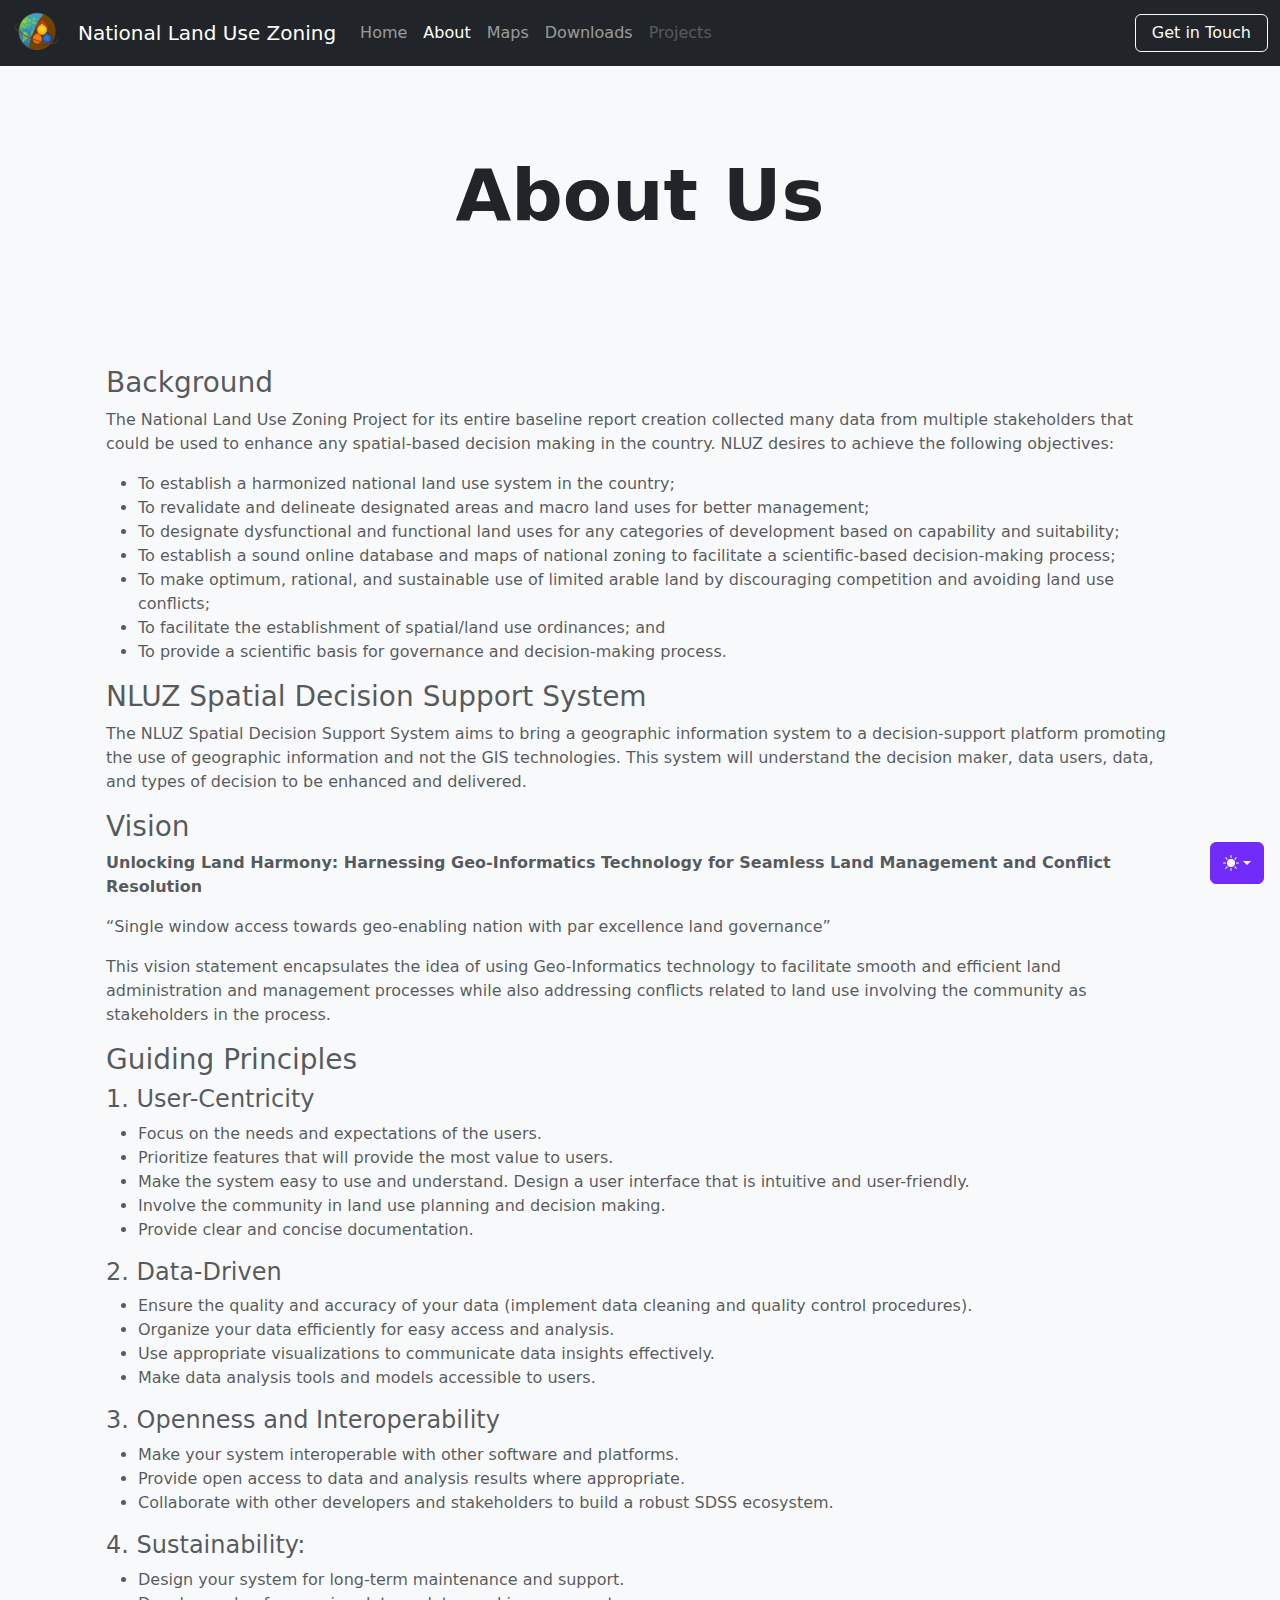
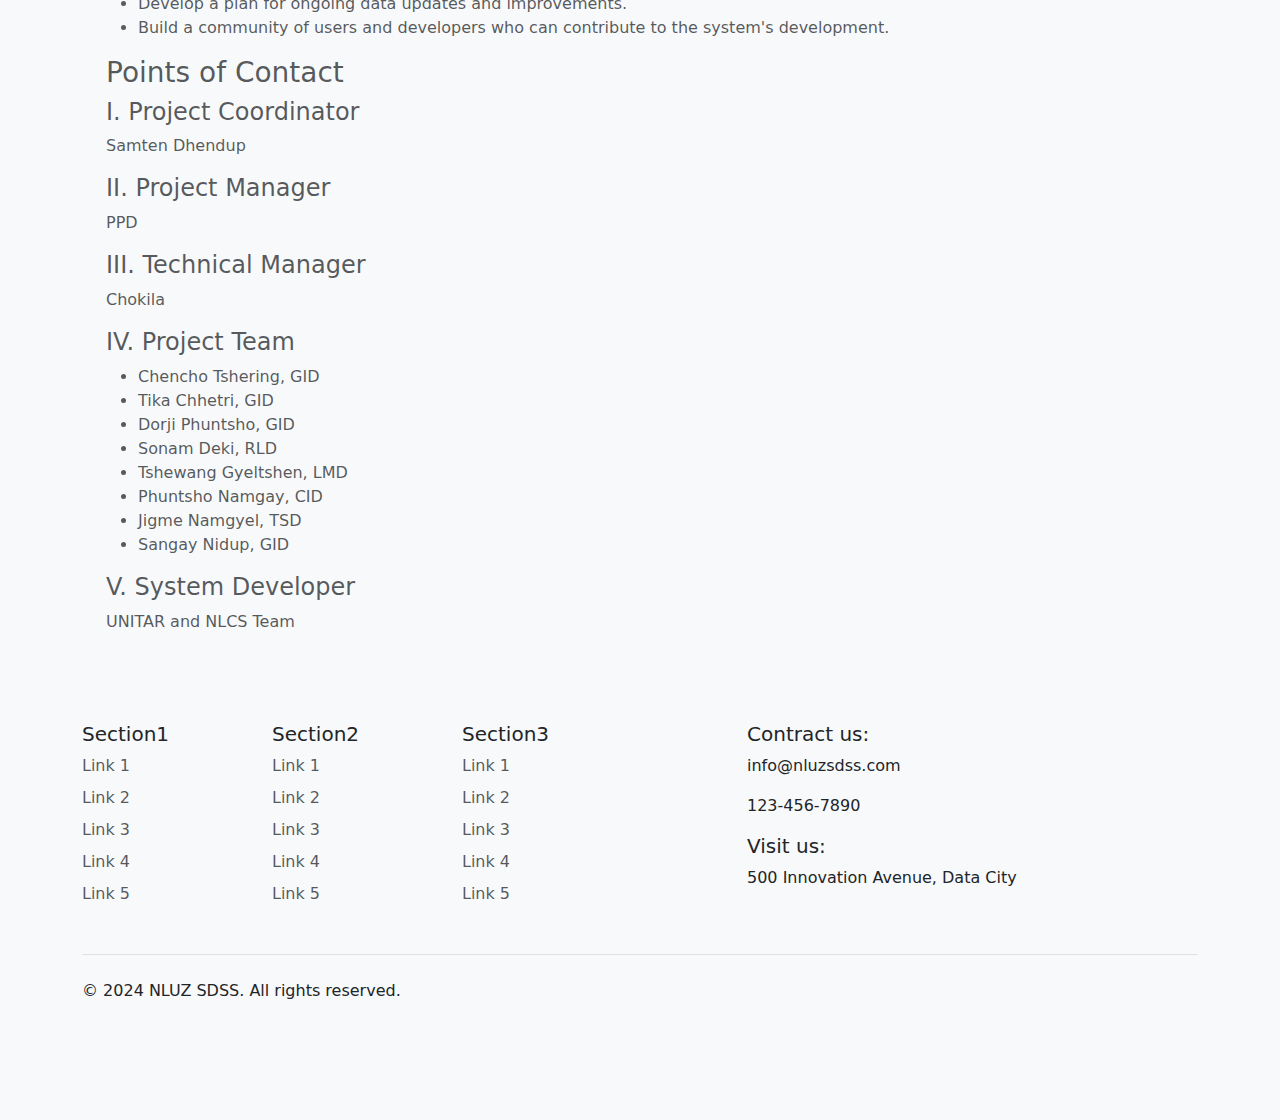
==== about.html @ 6e3481cf "initial commit" ====
<!doctype html>
<html lang="en" data-bs-theme="auto">

<head>
  <script src="./assets/js/color-modes.js"></script>
  <meta charset="utf-8">
  <meta name="viewport" content="width=device-width, initial-scale=1">
  <meta name="description" content="The NLUZ Spatial Decision Support System aims to bring a geographic information system to a decision-support platform promoting the use of geographic information and not the GIS technologies.">
  <meta name="author" content="United Nations Satellite Centre (UNOSAT)">
  <!-- ICON -->
  <link rel="icon" href="./assets/favicon.ico" sizes="32x32" type="image/vnd.microsoft.icon">
  <title>About | National Land Use Zoning</title>

  <link href="https://cdn.jsdelivr.net/npm/bootstrap@5.3.3/dist/css/bootstrap.min.css" rel="stylesheet">

  <style>
    .bd-placeholder-img {
      font-size: 1.125rem;
      text-anchor: middle;
      -webkit-user-select: none;
      -moz-user-select: none;
      user-select: none;
    }

    @media (min-width: 768px) {
      .bd-placeholder-img-lg {
        font-size: 3.5rem;
      }
    }

    .bi {
      vertical-align: -.125em;
      fill: currentColor;
    }

    .btn-bd-primary {
      --bd-violet-bg: #712cf9;
      --bd-violet-rgb: 112.520718, 44.062154, 249.437846;

      --bs-btn-font-weight: 600;
      --bs-btn-color: var(--bs-white);
      --bs-btn-bg: var(--bd-violet-bg);
      --bs-btn-border-color: var(--bd-violet-bg);
      --bs-btn-hover-color: var(--bs-white);
      --bs-btn-hover-bg: #6528e0;
      --bs-btn-hover-border-color: #6528e0;
      --bs-btn-focus-shadow-rgb: var(--bd-violet-rgb);
      --bs-btn-active-color: var(--bs-btn-hover-color);
      --bs-btn-active-bg: #5a23c8;
      --bs-btn-active-border-color: #5a23c8;
    }

    .bd-mode-toggle {
      z-index: 1500;
    }

    .bd-mode-toggle .dropdown-menu .active .bi {
      display: block !important;
    }
  </style>


  <!-- Custom styles for this template -->
  <link href="./assets/css/offcanvas-navbar.css" rel="stylesheet">
</head>

<body class="bg-body-tertiary">
  <svg xmlns="http://www.w3.org/2000/svg" class="d-none">
    <symbol id="check2" viewBox="0 0 16 16">
      <path
        d="M13.854 3.646a.5.5 0 0 1 0 .708l-7 7a.5.5 0 0 1-.708 0l-3.5-3.5a.5.5 0 1 1 .708-.708L6.5 10.293l6.646-6.647a.5.5 0 0 1 .708 0z" />
    </symbol>
    <symbol id="circle-half" viewBox="0 0 16 16">
      <path d="M8 15A7 7 0 1 0 8 1v14zm0 1A8 8 0 1 1 8 0a8 8 0 0 1 0 16z" />
    </symbol>
    <symbol id="moon-stars-fill" viewBox="0 0 16 16">
      <path
        d="M6 .278a.768.768 0 0 1 .08.858 7.208 7.208 0 0 0-.878 3.46c0 4.021 3.278 7.277 7.318 7.277.527 0 1.04-.055 1.533-.16a.787.787 0 0 1 .81.316.733.733 0 0 1-.031.893A8.349 8.349 0 0 1 8.344 16C3.734 16 0 12.286 0 7.71 0 4.266 2.114 1.312 5.124.06A.752.752 0 0 1 6 .278z" />
      <path
        d="M10.794 3.148a.217.217 0 0 1 .412 0l.387 1.162c.173.518.579.924 1.097 1.097l1.162.387a.217.217 0 0 1 0 .412l-1.162.387a1.734 1.734 0 0 0-1.097 1.097l-.387 1.162a.217.217 0 0 1-.412 0l-.387-1.162A1.734 1.734 0 0 0 9.31 6.593l-1.162-.387a.217.217 0 0 1 0-.412l1.162-.387a1.734 1.734 0 0 0 1.097-1.097l.387-1.162zM13.863.099a.145.145 0 0 1 .274 0l.258.774c.115.346.386.617.732.732l.774.258a.145.145 0 0 1 0 .274l-.774.258a1.156 1.156 0 0 0-.732.732l-.258.774a.145.145 0 0 1-.274 0l-.258-.774a1.156 1.156 0 0 0-.732-.732l-.774-.258a.145.145 0 0 1 0-.274l.774-.258c.346-.115.617-.386.732-.732L13.863.1z" />
    </symbol>
    <symbol id="sun-fill" viewBox="0 0 16 16">
      <path
        d="M8 12a4 4 0 1 0 0-8 4 4 0 0 0 0 8zM8 0a.5.5 0 0 1 .5.5v2a.5.5 0 0 1-1 0v-2A.5.5 0 0 1 8 0zm0 13a.5.5 0 0 1 .5.5v2a.5.5 0 0 1-1 0v-2A.5.5 0 0 1 8 13zm8-5a.5.5 0 0 1-.5.5h-2a.5.5 0 0 1 0-1h2a.5.5 0 0 1 .5.5zM3 8a.5.5 0 0 1-.5.5h-2a.5.5 0 0 1 0-1h2A.5.5 0 0 1 3 8zm10.657-5.657a.5.5 0 0 1 0 .707l-1.414 1.415a.5.5 0 1 1-.707-.708l1.414-1.414a.5.5 0 0 1 .707 0zm-9.193 9.193a.5.5 0 0 1 0 .707L3.05 13.657a.5.5 0 0 1-.707-.707l1.414-1.414a.5.5 0 0 1 .707 0zm9.193 2.121a.5.5 0 0 1-.707 0l-1.414-1.414a.5.5 0 0 1 .707-.707l1.414 1.414a.5.5 0 0 1 0 .707zM4.464 4.465a.5.5 0 0 1-.707 0L2.343 3.05a.5.5 0 1 1 .707-.707l1.414 1.414a.5.5 0 0 1 0 .708z" />
    </symbol>
  </svg>

  <div class="dropdown position-fixed bottom-0 end-0 mb-3 me-3 bd-mode-toggle">
    <button class="btn btn-bd-primary py-2 dropdown-toggle d-flex align-items-center" id="bd-theme" type="button"
      aria-expanded="false" data-bs-toggle="dropdown" aria-label="Toggle theme (auto)">
      <svg class="bi my-1 theme-icon-active" width="1em" height="1em">
        <use href="#circle-half"></use>
      </svg>
      <span class="visually-hidden" id="bd-theme-text">Toggle theme</span>
    </button>
    <ul class="dropdown-menu dropdown-menu-end shadow" aria-labelledby="bd-theme-text">
      <li>
        <button type="button" class="dropdown-item d-flex align-items-center" data-bs-theme-value="light"
          aria-pressed="false">
          <svg class="bi me-2 opacity-50" width="1em" height="1em">
            <use href="#sun-fill"></use>
          </svg>
          Light
          <svg class="bi ms-auto d-none" width="1em" height="1em">
            <use href="#check2"></use>
          </svg>
        </button>
      </li>
      <li>
        <button type="button" class="dropdown-item d-flex align-items-center" data-bs-theme-value="dark"
          aria-pressed="false">
          <svg class="bi me-2 opacity-50" width="1em" height="1em">
            <use href="#moon-stars-fill"></use>
          </svg>
          Dark
          <svg class="bi ms-auto d-none" width="1em" height="1em">
            <use href="#check2"></use>
          </svg>
        </button>
      </li>
      <li>
        <button type="button" class="dropdown-item d-flex align-items-center active" data-bs-theme-value="auto"
          aria-pressed="true">
          <svg class="bi me-2 opacity-50" width="1em" height="1em">
            <use href="#circle-half"></use>
          </svg>
          Auto
          <svg class="bi ms-auto d-none" width="1em" height="1em">
            <use href="#check2"></use>
          </svg>
        </button>
      </li>
    </ul>
  </div>

  <!-- NAVIGATION BAR -->
  <nav class="navbar navbar-expand-lg fixed-top navbar-dark bg-dark" aria-label="Main navigation">
    <div class="container-fluid">
      <img class="me-3" src="./assets/images/NLCS-logo.png" alt="" width="50" height="50">
      <a class="navbar-brand" href="#">National Land Use Zoning</a>
      <button class="navbar-toggler p-0 border-0" type="button" id="navbarSideCollapse" aria-label="Toggle navigation">
        <span class="navbar-toggler-icon"></span>
      </button>

      <div class="navbar-collapse offcanvas-collapse" id="navbarsExampleDefault">
        <ul class="navbar-nav me-auto mb-2 mb-lg-0">
          <li class="nav-item">
            <a class="nav-link" aria-current="page" href="./index.html">Home</a>
          </li>
          <li class="nav-item">
            <a class="nav-link active" href="#">About</a>
          </li>
          <li class="nav-item">
            <a class="nav-link" href="#">Maps</a>
          </li>
          <li class="nav-item">
            <a class="nav-link" href="./download.html">Downloads</a>
          </li>
          <li class="nav-item">
            <a class="nav-link disabled" href="#">Projects</a>
          </li>
        </ul>
        <button class="btn btn-outline-light px-3" type="button">Get in Touch</button>
      </div>
    </div>
  </nav>

  <main class="container">

    <section class="py-5 text-center container">
      <div class="row py-lg-5">
        <div class="col-lg-6 col-md-8 mx-auto">
          <h1 class="display-2 fw-bold">About Us</h1>
        </div>
      </div>
    </section>

    <!-- SECTION NLUZ ZONES -->
    <section class="p-4 p-md-4 text-body-secondary">
        <h3>Background</h3>
        <p>The National Land Use Zoning Project for its entire baseline report creation collected many data from multiple stakeholders that could be used to enhance any spatial-based decision making in the country. NLUZ desires to achieve the following objectives:</p>
        <ul>
            <li>To establish a harmonized national land use system in the country;</li>
            <li>To revalidate and delineate designated areas and macro land uses for better management;</li>
            <li>To designate dysfunctional and functional land uses for any categories of development based on capability and suitability;</li>
            <li>To establish a sound online database and maps of national zoning to facilitate a scientific-based decision-making process;</li>
            <li>To make optimum, rational, and sustainable use of limited arable land by discouraging competition and avoiding land use conflicts;</li>
            <li>To facilitate the establishment of spatial/land use ordinances; and</li>
            <li>To provide a scientific basis for governance and decision-making process.</li>
        </ul>
    
        <h3>NLUZ Spatial Decision Support System</h3>
        <p>The NLUZ Spatial Decision Support System aims to bring a geographic information system to a decision-support platform promoting the use of geographic information and not the GIS technologies. This system will understand the decision maker, data users, data, and types of decision to be enhanced and delivered.</p>
    
        <h3>Vision</h3>
        <p><strong>Unlocking Land Harmony: Harnessing Geo-Informatics Technology for Seamless Land Management and Conflict Resolution</strong></p>
        <p>“Single window access towards geo-enabling nation with par excellence land governance”</p>
        <p>This vision statement encapsulates the idea of using Geo-Informatics technology to facilitate smooth and efficient land administration and management processes while also addressing conflicts related to land use involving the community as stakeholders in the process.</p>
    
        <h3>Guiding Principles</h3>
        <h4>1. User-Centricity</h4>
        <ul>
            <li>Focus on the needs and expectations of the users.</li>
            <li>Prioritize features that will provide the most value to users.</li>
            <li>Make the system easy to use and understand. Design a user interface that is intuitive and user-friendly.</li>
            <li>Involve the community in land use planning and decision making.</li>
            <li>Provide clear and concise documentation.</li>
        </ul>
    
        <h4>2. Data-Driven</h4>
        <ul>
            <li>Ensure the quality and accuracy of your data (implement data cleaning and quality control procedures).</li>
            <li>Organize your data efficiently for easy access and analysis.</li>
            <li>Use appropriate visualizations to communicate data insights effectively.</li>
            <li>Make data analysis tools and models accessible to users.</li>
        </ul>
    
        <h4>3. Openness and Interoperability</h4>
        <ul>
            <li>Make your system interoperable with other software and platforms.</li>
            <li>Provide open access to data and analysis results where appropriate.</li>
            <li>Collaborate with other developers and stakeholders to build a robust SDSS ecosystem.</li>
        </ul>
        <h4>4. Sustainability:</h4>
        <ul>
            <li>Design your system for long-term maintenance and support.</li>
            <li>Develop a plan for ongoing data updates and improvements.</li>
            <li>Build a community of users and developers who can contribute to the system's development.</li>
        </ul>
        
        <h3>Points of Contact</h3>
        <h4>I. Project Coordinator</h4>
        <p>Samten Dhendup</p>
        
        <h4>II. Project Manager</h4>
        <p>PPD</p>
        
        <h4>III. Technical Manager</h4>
        <p>Chokila</p>
        
        <h4>IV. Project Team</h4>
        <ul>
            <li>Chencho Tshering, GID</li>
            <li>Tika Chhetri, GID</li>
            <li>Dorji Phuntsho, GID</li>
            <li>Sonam Deki, RLD</li>
            <li>Tshewang Gyeltshen, LMD</li>
            <li>Phuntsho Namgay, CID</li>
            <li>Jigme Namgyel, TSD</li>
            <li>Sangay Nidup, GID</li>
        </ul>
        
        <h4>V. System Developer</h4>
        <p>UNITAR and NLCS Team</p>

    </section>    

    <!-- FOOTER -->
    <footer class="py-5">
      <div class="row">
        <div class="col-6 col-md-2 mb-3">
          <h5>Section1</h5>
          <ul class="nav flex-column">
            <li class="nav-item mb-2"><a href="#" class="nav-link p-0 text-body-secondary">Link 1</a></li>
            <li class="nav-item mb-2"><a href="#" class="nav-link p-0 text-body-secondary">Link 2</a></li>
            <li class="nav-item mb-2"><a href="#" class="nav-link p-0 text-body-secondary">Link 3</a></li>
            <li class="nav-item mb-2"><a href="#" class="nav-link p-0 text-body-secondary">Link 4</a></li>
            <li class="nav-item mb-2"><a href="#" class="nav-link p-0 text-body-secondary">Link 5</a></li>
          </ul>
        </div>
  
        <div class="col-6 col-md-2 mb-3">
          <h5>Section2</h5>
          <ul class="nav flex-column">
            <li class="nav-item mb-2"><a href="#" class="nav-link p-0 text-body-secondary">Link 1</a></li>
            <li class="nav-item mb-2"><a href="#" class="nav-link p-0 text-body-secondary">Link 2</a></li>
            <li class="nav-item mb-2"><a href="#" class="nav-link p-0 text-body-secondary">Link 3</a></li>
            <li class="nav-item mb-2"><a href="#" class="nav-link p-0 text-body-secondary">Link 4</a></li>
            <li class="nav-item mb-2"><a href="#" class="nav-link p-0 text-body-secondary">Link 5</a></li>
          </ul>
        </div>
  
        <div class="col-6 col-md-2 mb-3">
          <h5>Section3</h5>
          <ul class="nav flex-column">
            <li class="nav-item mb-2"><a href="#" class="nav-link p-0 text-body-secondary">Link 1</a></li>
            <li class="nav-item mb-2"><a href="#" class="nav-link p-0 text-body-secondary">Link 2</a></li>
            <li class="nav-item mb-2"><a href="#" class="nav-link p-0 text-body-secondary">Link 3</a></li>
            <li class="nav-item mb-2"><a href="#" class="nav-link p-0 text-body-secondary">Link 4</a></li>
            <li class="nav-item mb-2"><a href="#" class="nav-link p-0 text-body-secondary">Link 5</a></li>
          </ul>
        </div>
  
        <div class="col-md-5 offset-md-1 mb-3">
            <h5>Contract us:</h5>
            <p>info@nluzsdss.com</p>
            <p>123-456-7890</p>
            <h5>Visit us:</h5>
            <p>500 Innovation Avenue, Data City</p>
        </div>
      </div>
  
      <div class="d-flex flex-column flex-sm-row justify-content-between py-4 my-4 border-top">
        <p>&copy; 2024 NLUZ SDSS. All rights reserved.</p>
        <ul class="list-unstyled d-flex">
          <li class="ms-3"><a class="link-body-emphasis" href="#"><svg class="bi" width="24" height="24"><use xlink:href="#twitter"/></svg></a></li>
          <li class="ms-3"><a class="link-body-emphasis" href="#"><svg class="bi" width="24" height="24"><use xlink:href="#instagram"/></svg></a></li>
          <li class="ms-3"><a class="link-body-emphasis" href="#"><svg class="bi" width="24" height="24"><use xlink:href="#facebook"/></svg></a></li>
        </ul>
      </div>
    </footer>


  </main>
  <script src="https://cdn.jsdelivr.net/npm/bootstrap@5.3.3/dist/js/bootstrap.bundle.min.js"></script>

  <script src="./assets/js/offcanvas-navbar.js"></script>
</body>

</html>
---- assets/css/offcanvas-navbar.css ----
html,
body {
  overflow-x: hidden; /* Prevent scroll on narrow devices */
}

body {
  padding-top: 56px;
}

@media (max-width: 991.98px) {
  .offcanvas-collapse {
    position: fixed;
    top: 56px; /* Height of navbar */
    bottom: 0;
    left: 100%;
    width: 100%;
    padding-right: 1rem;
    padding-left: 1rem;
    overflow-y: auto;
    visibility: hidden;
    background-color: #343a40;
    transition: transform .3s ease-in-out, visibility .3s ease-in-out;
  }
  .offcanvas-collapse.open {
    visibility: visible;
    transform: translateX(-100%);
  }
}

.nav-scroller .nav {
  color: rgba(255, 255, 255, .75);
}

.nav-scroller .nav-link {
  padding-top: .75rem;
  padding-bottom: .75rem;
  font-size: .875rem;
  color: #6c757d;
}

.nav-scroller .nav-link:hover {
  color: #007bff;
}

.nav-scroller .active {
  font-weight: 500;
  color: #343a40;
}

.bg-purple {
  background-color: #6f42c1;
}
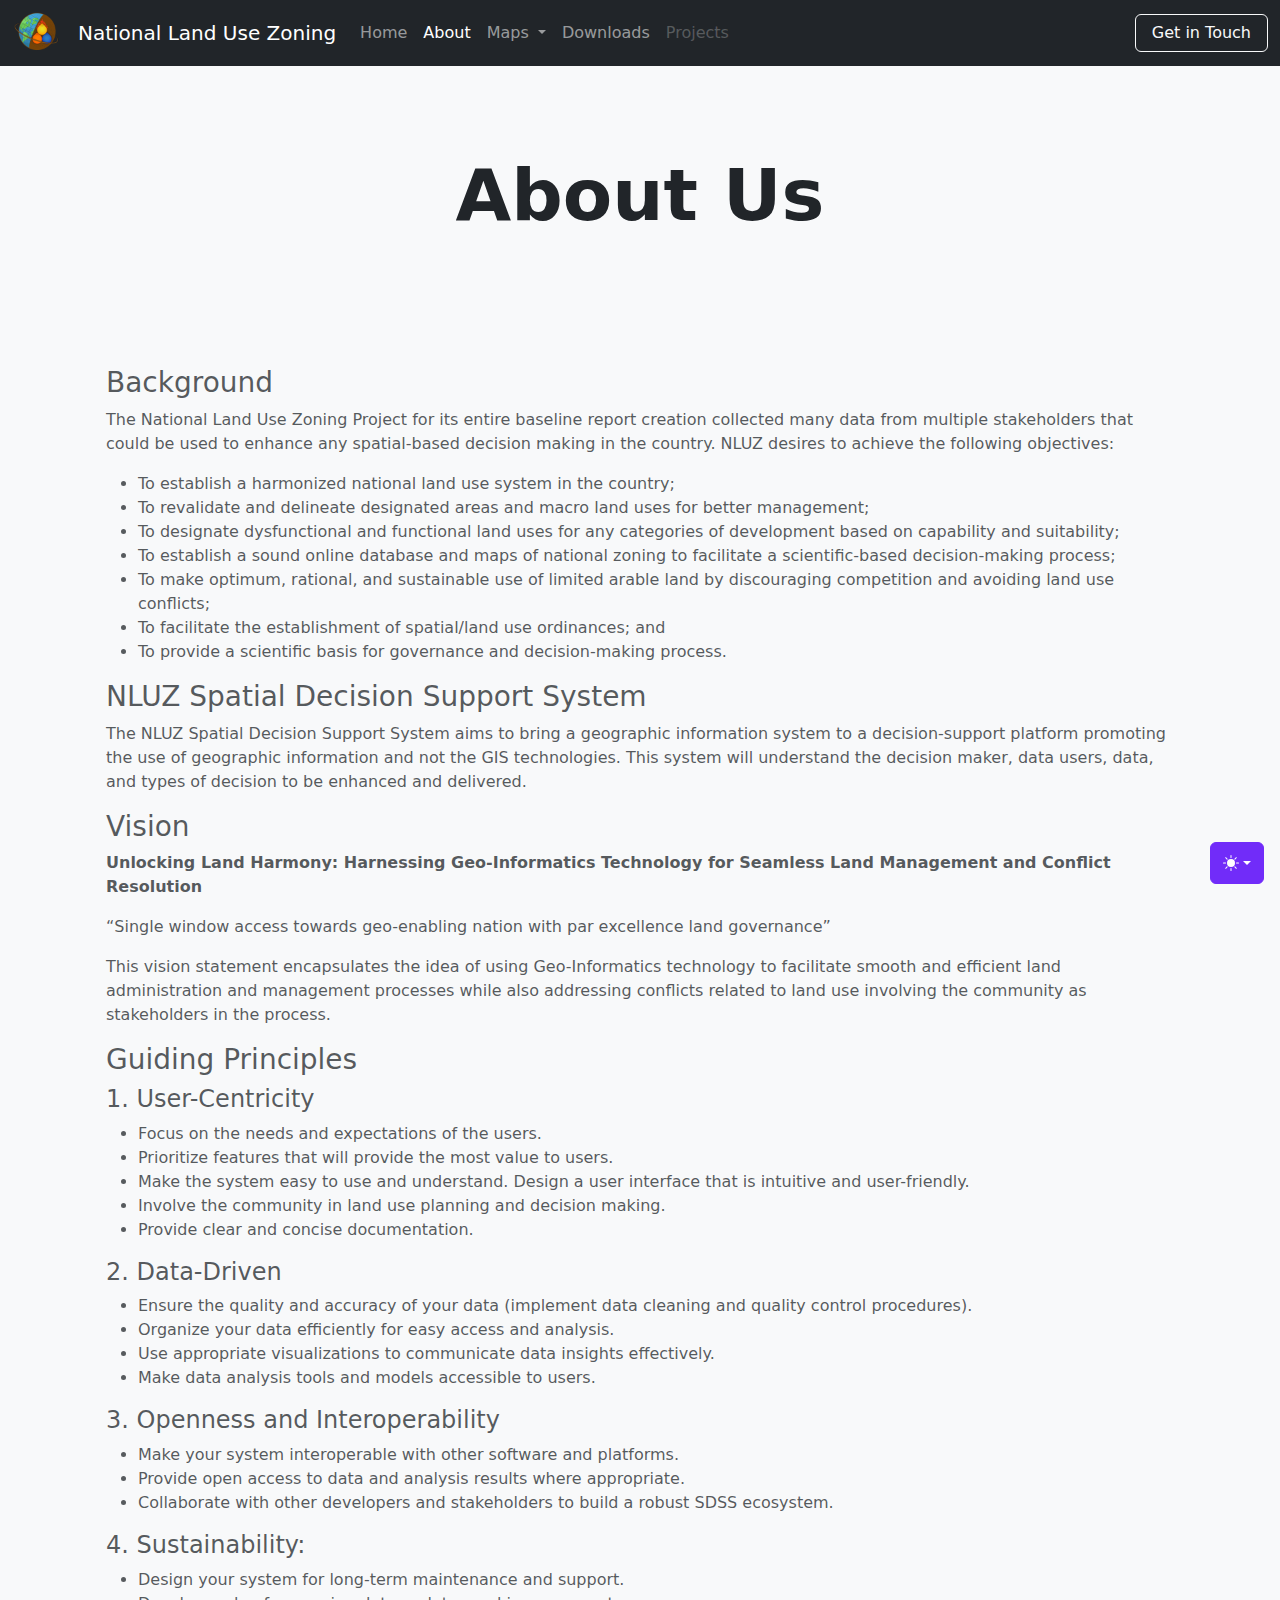
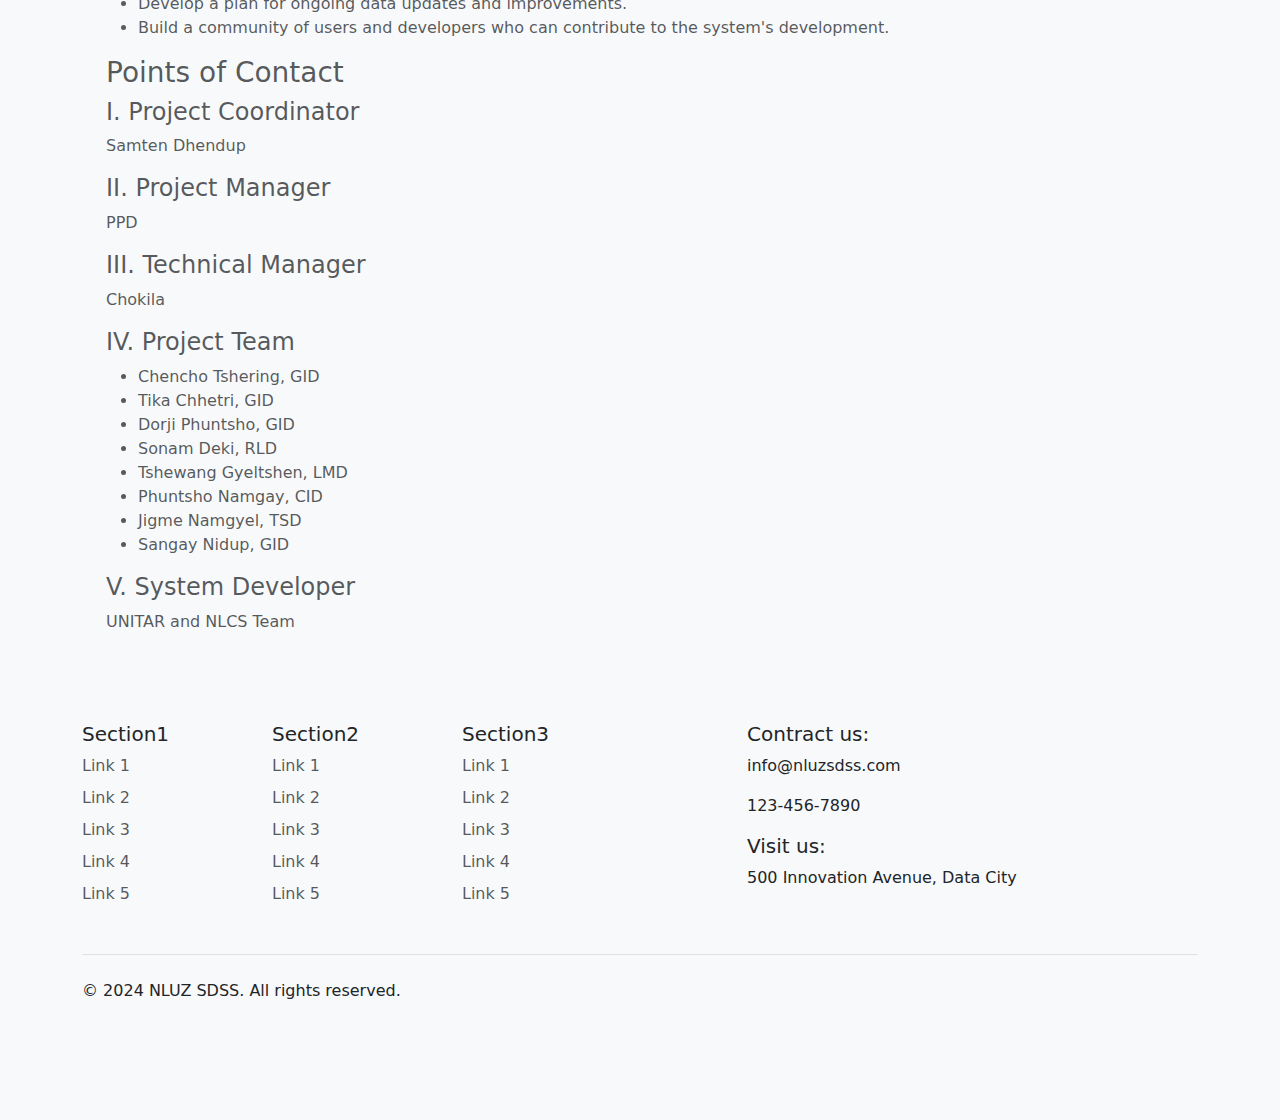
==== commit b83d01c1: "update navbar for map" ====
--- a/about.html
+++ b/about.html
@@ -150,8 +150,13 @@
           <li class="nav-item">
             <a class="nav-link active" href="#">About</a>
           </li>
-          <li class="nav-item">
-            <a class="nav-link" href="#">Maps</a>
+          <li class="nav-item dropdown">
+            <a class="nav-link dropdown-toggle" href="#" role="button" data-bs-toggle="dropdown" aria-expanded="false">
+              Maps
+            </a>
+            <ul class="dropdown-menu">
+              <li><a class="dropdown-item" href="./map.html" target="_blank">NLUZ DSS Dashboard</a></li>
+            </ul>
           </li>
           <li class="nav-item">
             <a class="nav-link" href="./download.html">Downloads</a>
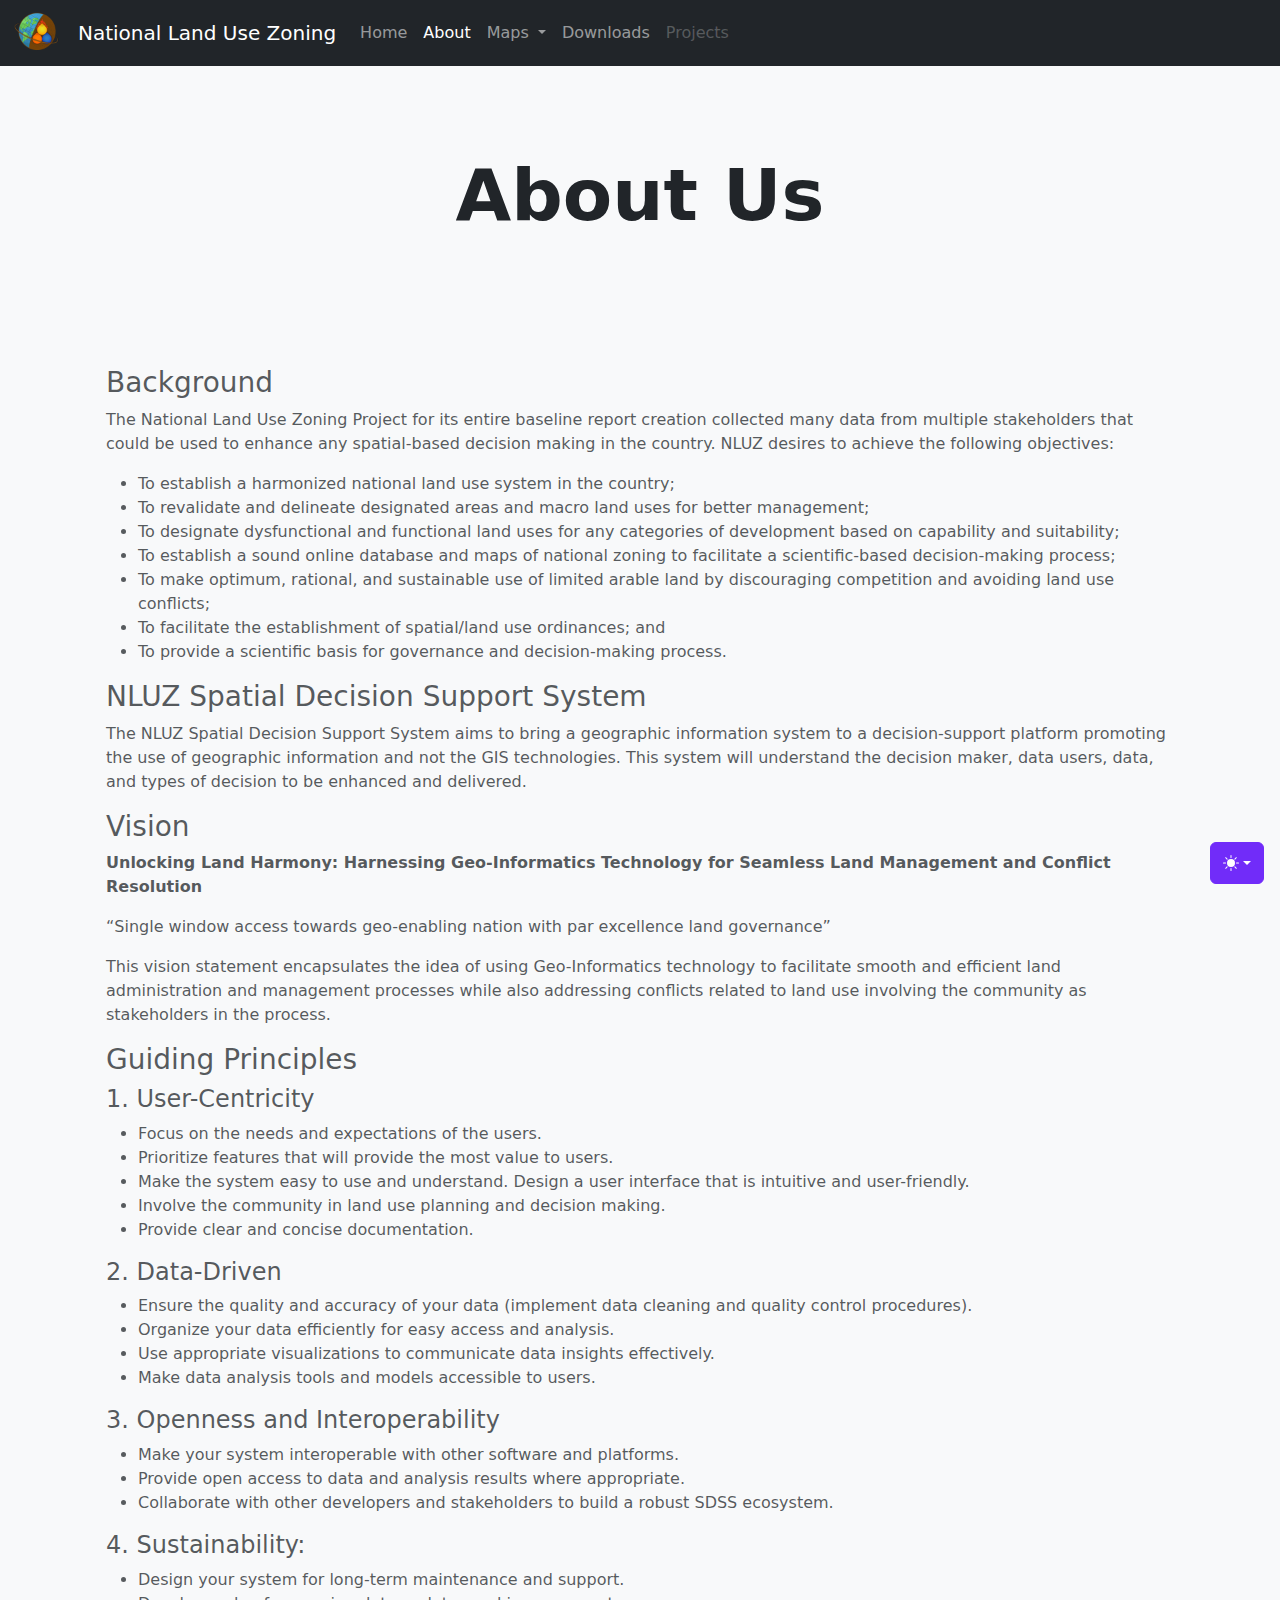
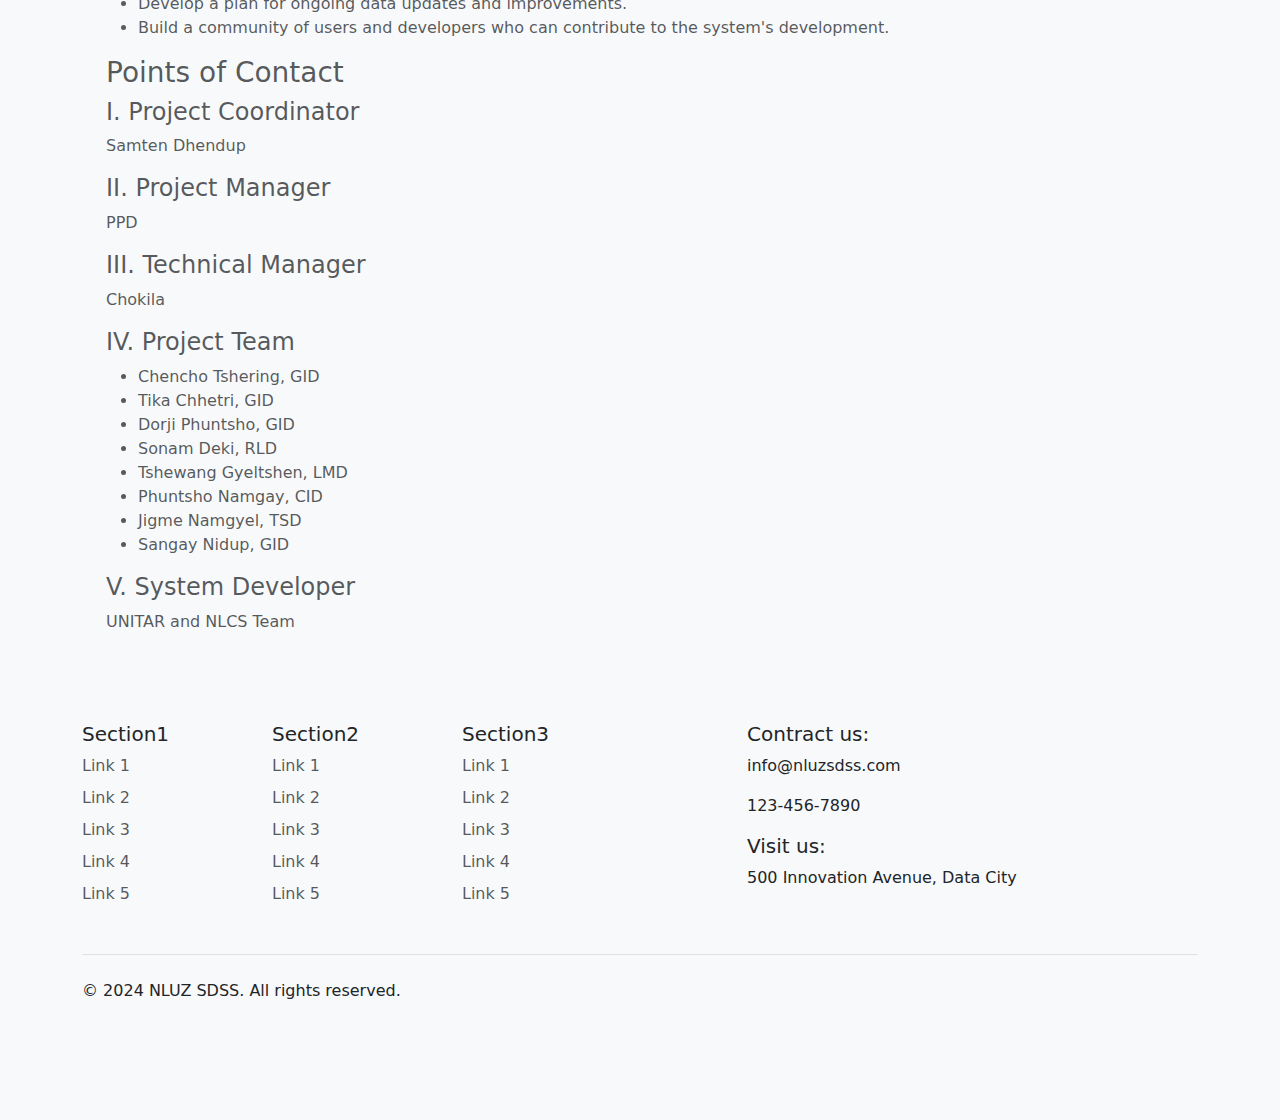
==== commit f7f6713d: "hide get in touch button" ====
--- a/about.html
+++ b/about.html
@@ -165,7 +165,7 @@
             <a class="nav-link disabled" href="#">Projects</a>
           </li>
         </ul>
-        <button class="btn btn-outline-light px-3" type="button">Get in Touch</button>
+        <!-- <button class="btn btn-outline-light px-3" type="button">Get in Touch</button> -->
       </div>
     </div>
   </nav>
